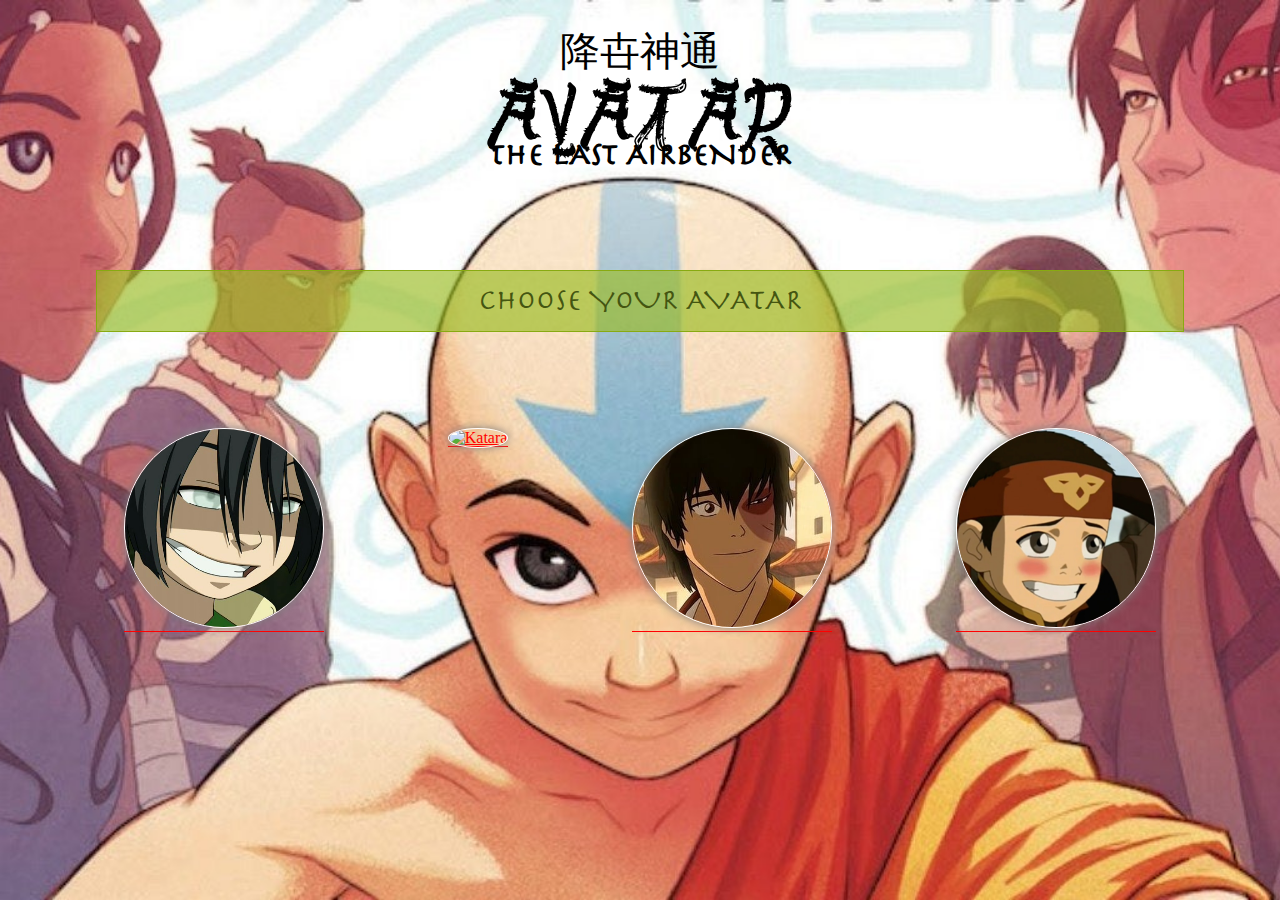
==== index.html @ 9001929a "Completed my landing page ad images created my pages advance." ====
<!DOCTYPE html>
<html lang="en">

<head>
  <meta charset="UTF-8">
  <meta name="viewport" content="width=device-width, initial-scale=1.0">
  <link rel="stylesheet" href="main.css">
  <title>Avatar The Last Airbender</title>
</head>

<body>
  <header id="container">
    <h2 id="chin-title">降卋神通</h2>
    <h1 id="title">
      <span id="title-main">Avatar</span>
      <span id="title-sub">The Last Airbender</span>
    </h1>
  </header>
  <main>
    <h2 class="sub-title">Choose your avatar</h2>
    <section id="content-img">
      <div class="img-item">
        <a href="" class="img-link">
          <img class="imgs" id="toph" src="/img/headShotOfToph.png" alt="Toph">
        </a>
      </div>
      <div class="img-item">
        <a href="" class="img-link">
          <img class="imgs" id="katara" src="/img/HeadShotOfKatara2.jpg" alt="Katara">
        </a>
      </div>
      <div class="img-item">
        <a href="" class="img-link">
          <img class="imgs" id="zuko" src="/img/headShotOfzuko.jpg" alt="Zuko">
        </a>
      </div>
      <div class="img-item">
        <a href="" class="img-link">
          <img class="imgs" id="aang" src="/img/headShotAang.jpeg" alt="Aang">
        </a>
      </div>
    </section>
  </main>
  <script src="main.js"></script>
</body>

</html>
---- main.css ----
* {
  margin: 0;
  padding: 0;
  box-sizing: border-box;
}
html { 
  background: url(/img/landingPage1-2.jpg) no-repeat center center fixed; 
  -webkit-background-size: cover;
  -moz-background-size: cover;
  -o-background-size: cover;
  background-size: cover;
}
@font-face {
  font-family: 'brushido';
  src: url(/fonts/Brushido.ttf);
}
@font-face{
  font-family: 'roman';
  src: url(/fonts/HerculanumLTStd.otf);
}
@keyframes moveInLeft {
  0% {
    opacity: 0;
    transform: translateX(-10rem); }
  80% {
    transform: translateX(1rem); }
  100% {
    opacity: 1;
    transform: translate(0); }
}
#container {
  margin: 1.5rem;
  align-items: center;
  text-align: center;
}
#chin-title {
  font-size: 2.5rem;
  font-weight: 400;
  animation-name: moveInLeft;
  animation-duration: 1s;
  animation-timing-function: ease-out;
}
/* #title {
  margin: 0;
  padding: 0;
} */
#title-main {
  font-family: 'brushido';
  display: block;
  font-size: 6rem;
  font-weight: 800;
  animation-name: moveInLeft;
  animation-duration: 1s;
  animation-timing-function: ease-out;
}
#title-sub {
  font-family: 'roman';
  display: block;
  margin-top: -1.5rem;
  font-size: 2rem;
  font-weight: 800;
  animation-name: moveInLeft;
  animation-duration: 1s;
  animation-timing-function: ease-out;
}
.sub-title {
  margin: 6rem;
  font-family: 'roman';
  font-size: 4rem;
  border: 1px solid #8a1;
  font: normal 30px/60px 'roman';
  color: #451;
  text-align: center;
  background: rgba(154, 187, 34, 0.651);
}

#content-img {
  display: flex;
  flex-wrap: wrap;
  justify-content: space-evenly;
  margin-top: 5rem;
}
a:link, a:visited {
  border-bottom: 1px solid red;
	text-decoration: underline;
	color: red;
}	
a:hover, a:active {
  border-bottom: 3px solid red;
	text-decoration: none;
	color: maroon;
}
.imgs {
  margin: auto;
  border: 1px solid white;
  border-radius: 50%;
  box-shadow: gray 0 0 10px;
  width: 200px;
  height: 200px;
  object-fit: cover;
}
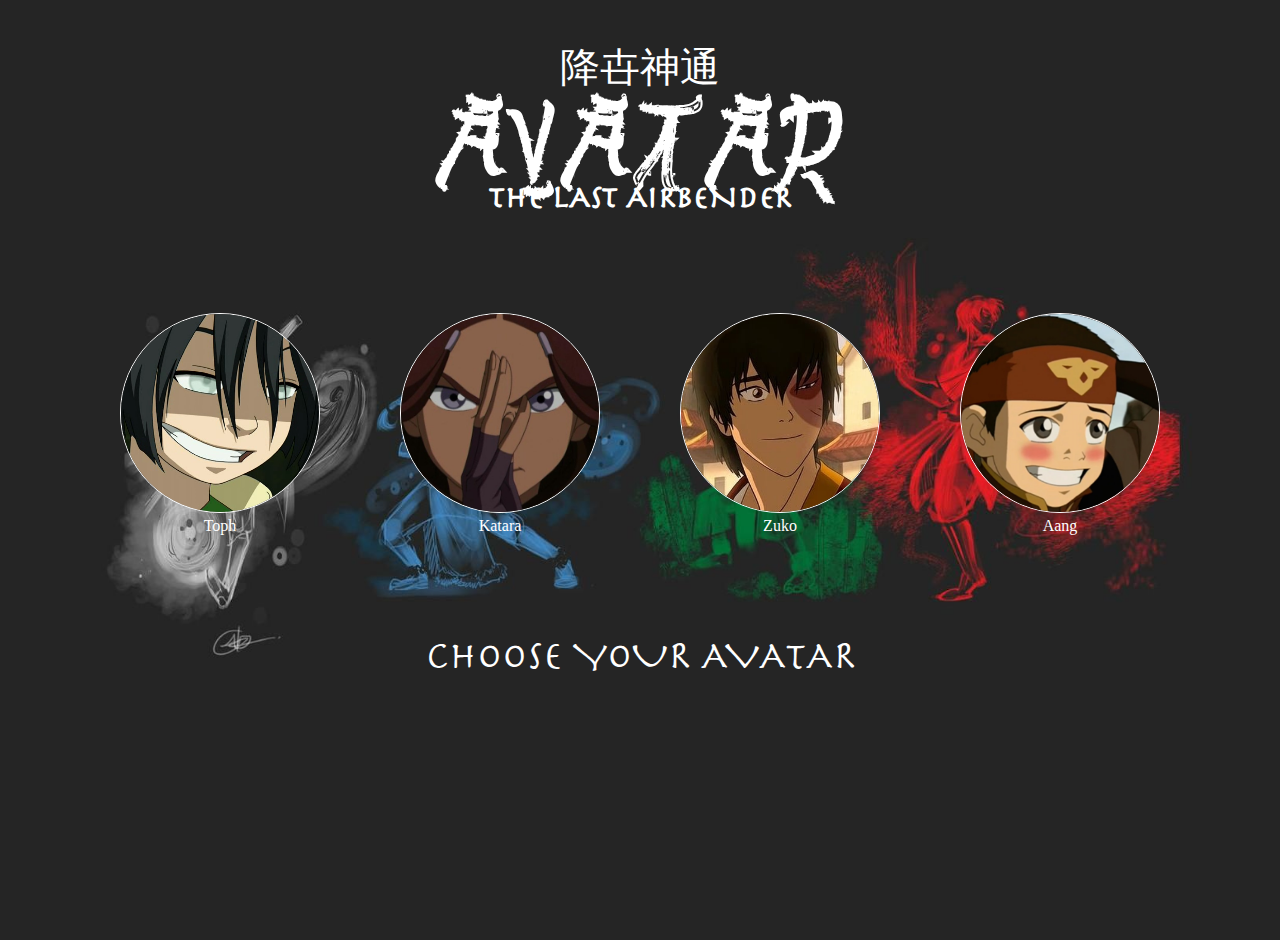
==== commit 855d0a5c: "Completed landing page. Tomorrow starting on avatar one." ====
--- a/index.html
+++ b/index.html
@@ -9,37 +9,57 @@
 </head>
 
 <body>
-  <header id="container">
+  <header class="container">
     <h2 id="chin-title">降卋神通</h2>
     <h1 id="title">
       <span id="title-main">Avatar</span>
       <span id="title-sub">The Last Airbender</span>
     </h1>
   </header>
-  <main>
-    <h2 class="sub-title">Choose your avatar</h2>
+  <main class="container">
     <section id="content-img">
       <div class="img-item">
-        <a href="" class="img-link">
+        <a href="/pages/toph.html" class="img-link">
           <img class="imgs" id="toph" src="/img/headShotOfToph.png" alt="Toph">
+          <div class="show-lay"></div>
+          <div class="text show">
+            Toph<br>
+            <img src="" alt="">
+          </div>
         </a>
       </div>
       <div class="img-item">
-        <a href="" class="img-link">
-          <img class="imgs" id="katara" src="/img/HeadShotOfKatara2.jpg" alt="Katara">
+        <a href="/pages/katara.html" class="img-link">
+          <img class="imgs" id="katara" src="/img/headShotOfKatara2.jpg" alt="Katara">
+          <div class="show-lay show"></div>
+          <div class="text">
+            Katara<br>
+            <img src="" alt="">
+          </div>
         </a>
       </div>
       <div class="img-item">
-        <a href="" class="img-link">
+        <a href="/pages/zuko.html" class="img-link">
           <img class="imgs" id="zuko" src="/img/headShotOfzuko.jpg" alt="Zuko">
+          <div class="show-lay show"></div>
+          <div class="text">
+            Zuko<br>
+            <img src="" alt="">
+          </div>
         </a>
       </div>
       <div class="img-item">
-        <a href="" class="img-link">
+        <a href="/pages/aang.html" class="img-link">
           <img class="imgs" id="aang" src="/img/headShotAang.jpeg" alt="Aang">
+          <div class="show-lay show"></div>
+          <div class="text">
+            Aang<br>
+            <img src="" alt="">
+          </div> 
         </a>
       </div>
     </section>
+    <h2 class="sub-title">Choose your avatar</h2>
   </main>
   <script src="main.js"></script>
 </body>
--- a/main.css
+++ b/main.css
@@ -3,12 +3,12 @@
   padding: 0;
   box-sizing: border-box;
 }
-html { 
-  background: url(/img/landingPage1-2.jpg) no-repeat center center fixed; 
-  -webkit-background-size: cover;
-  -moz-background-size: cover;
-  -o-background-size: cover;
+body {
+  height: 100vh;
+  background-image: url(/img/landingPage.jpg);
   background-size: cover;
+  background-position: top;
+  object-fit: contain;
 }
 @font-face {
   font-family: 'brushido';
@@ -28,30 +28,34 @@
     opacity: 1;
     transform: translate(0); }
 }
-#container {
-  margin: 1.5rem;
+@keyframes moveInRight {
+  0% {
+    opacity: 0;
+    transform: translateX(10rem); }
+  80% {
+    transform: translateX(-1rem); }
+  100% {
+    opacity: 1;
+    transform: translate(0); }
+}
+.container {
+  margin: 2.5rem;
   align-items: center;
   text-align: center;
+  color: #fff; 
 }
 #chin-title {
   font-size: 2.5rem;
   font-weight: 400;
-  animation-name: moveInLeft;
-  animation-duration: 1s;
-  animation-timing-function: ease-out;
+  animation: moveInLeft 1s ease-out;
 }
-/* #title {
-  margin: 0;
-  padding: 0;
-} */
+
 #title-main {
   font-family: 'brushido';
   display: block;
-  font-size: 6rem;
+  font-size: 8rem;
   font-weight: 800;
-  animation-name: moveInLeft;
-  animation-duration: 1s;
-  animation-timing-function: ease-out;
+  animation: moveInLeft 1s ease-out;
 }
 #title-sub {
   font-family: 'roman';
@@ -59,43 +63,55 @@
   margin-top: -1.5rem;
   font-size: 2rem;
   font-weight: 800;
-  animation-name: moveInLeft;
-  animation-duration: 1s;
-  animation-timing-function: ease-out;
+  animation: moveInLeft 1s ease-out;
 }
 .sub-title {
-  margin: 6rem;
-  font-family: 'roman';
-  font-size: 4rem;
-  border: 1px solid #8a1;
-  font: normal 30px/60px 'roman';
-  color: #451;
+  margin-top: 7rem;
+  margin-bottom: -5rem;
+  font: normal 40px/80px 'roman';
   text-align: center;
-  background: rgba(154, 187, 34, 0.651);
+  animation: moveInRight 1s ease-out;
 }
-
+@keyframes float {
+	0% {
+		box-shadow: 0 5px 15px 0px rgba(0,0,0,0.6);
+		transform: translatey(0px);
+	}
+	50% {
+		box-shadow: 0 25px 15px 0px rgba(0,0,0,0.2);
+		transform: translatey(-20px);
+	}
+	100% {
+		box-shadow: 0 5px 15px 0px rgba(0,0,0,0.6);
+		transform: translatey(0px);
+	}
+}
 #content-img {
   display: flex;
   flex-wrap: wrap;
   justify-content: space-evenly;
-  margin-top: 5rem;
+  margin-top: 6rem;
+  animation: moveInRight 1s, ease-out;
 }
-a:link, a:visited {
-  border-bottom: 1px solid red;
-	text-decoration: underline;
-	color: red;
-}	
-a:hover, a:active {
-  border-bottom: 3px solid red;
-	text-decoration: none;
-	color: maroon;
+
+.img-link {
+  text-decoration: none;
+  color: #fff;
 }
 .imgs {
-  margin: auto;
-  border: 1px solid white;
-  border-radius: 50%;
-  box-shadow: gray 0 0 10px;
+	border: 1px white solid;
+	border-radius: 50%;
+  animation: float 6s ease-in-out infinite;
   width: 200px;
   height: 200px;
   object-fit: cover;
+  cursor: pointer;
+}
+
+
+.sub-title {
+  margin-top: 4rem;
+  font: normal 40px/80px 'roman';
+  text-align: center;
+  animation: moveInRight 1s ease-out;
 }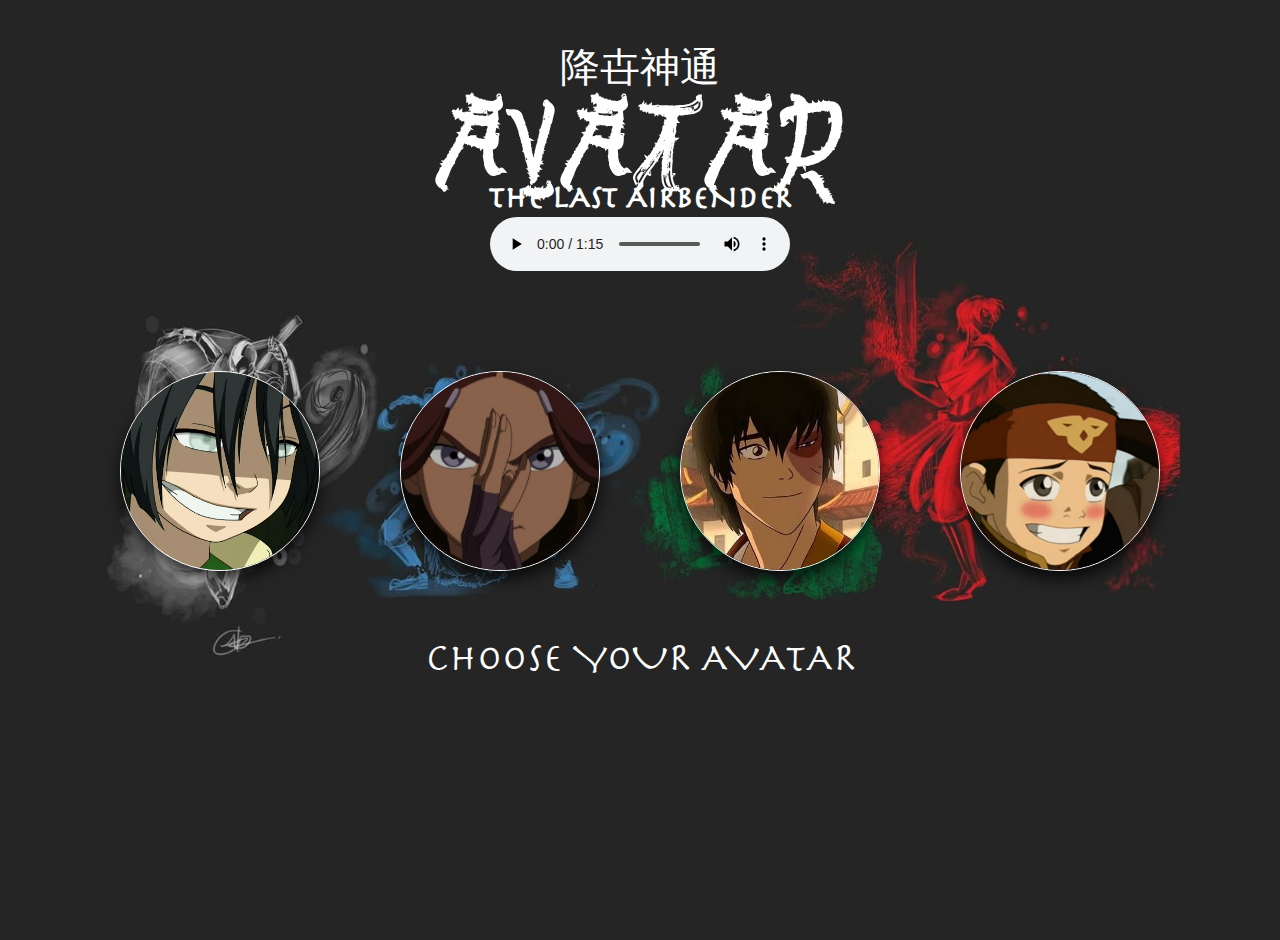
==== commit 101aa4f5: "Added the audio for my landing page" ====
--- a/index.html
+++ b/index.html
@@ -4,6 +4,7 @@
 <head>
   <meta charset="UTF-8">
   <meta name="viewport" content="width=device-width, initial-scale=1.0">
+  <link rel="stylesheet" href="https://stackpath.bootstrapcdn.com/font-awesome/4.7.0/css/font-awesome.min.css" integrity="sha384-wvfXpqpZZVQGK6TAh5PVlGOfQNHSoD2xbE+QkPxCAFlNEevoEH3Sl0sibVcOQVnN" crossorigin="anonymous">
   <link rel="stylesheet" href="main.css">
   <title>Avatar The Last Airbender</title>
 </head>
@@ -15,6 +16,16 @@
       <span id="title-main">Avatar</span>
       <span id="title-sub">The Last Airbender</span>
     </h1>
+    <figure>
+      <!-- <figcaption>Listen to Brave Little Soldier Boy:</figcaption> -->
+      <audio
+          id="player"
+          controls
+          src="/audio/31YuYen.mp3">
+              Your browser does not support the
+              <code>audio</code> element.
+      </audio>
+  </figure>
   </header>
   <main class="container">
     <section id="content-img">
@@ -22,40 +33,40 @@
         <a href="/pages/toph.html" class="img-link">
           <img class="imgs" id="toph" src="/img/headShotOfToph.png" alt="Toph">
           <div class="show-lay"></div>
-          <div class="text show">
+          <!-- <div class="toph-text">
             Toph<br>
             <img src="" alt="">
-          </div>
+          </div> -->
         </a>
       </div>
       <div class="img-item">
         <a href="/pages/katara.html" class="img-link">
           <img class="imgs" id="katara" src="/img/headShotOfKatara2.jpg" alt="Katara">
           <div class="show-lay show"></div>
-          <div class="text">
+          <!-- <div class="text">
             Katara<br>
             <img src="" alt="">
-          </div>
+          </div> -->
         </a>
       </div>
       <div class="img-item">
         <a href="/pages/zuko.html" class="img-link">
           <img class="imgs" id="zuko" src="/img/headShotOfzuko.jpg" alt="Zuko">
           <div class="show-lay show"></div>
-          <div class="text">
+          <!-- <div class="text">
             Zuko<br>
             <img src="" alt="">
-          </div>
+          </div> -->
         </a>
       </div>
       <div class="img-item">
         <a href="/pages/aang.html" class="img-link">
           <img class="imgs" id="aang" src="/img/headShotAang.jpeg" alt="Aang">
           <div class="show-lay show"></div>
-          <div class="text">
+          <!-- <div class="text">
             Aang<br>
             <img src="" alt="">
-          </div> 
+          </div>  -->
         </a>
       </div>
     </section>
--- a/main.css
+++ b/main.css
@@ -99,6 +99,12 @@
   color: #fff;
 }
 .imgs {
+  display: block;
+  position: relative;
+  background-size: 120%;
+  border-radius: 50%;
+  transition: 0.5s;
+  box-shadow: 0px .5rem 1rem rgba(0,0,0,.75);
 	border: 1px white solid;
 	border-radius: 50%;
   animation: float 6s ease-in-out infinite;
@@ -108,9 +114,8 @@
   cursor: pointer;
 }
 
-
 .sub-title {
-  margin-top: 4rem;
+  margin-top: 3rem;
   font: normal 40px/80px 'roman';
   text-align: center;
   animation: moveInRight 1s ease-out;
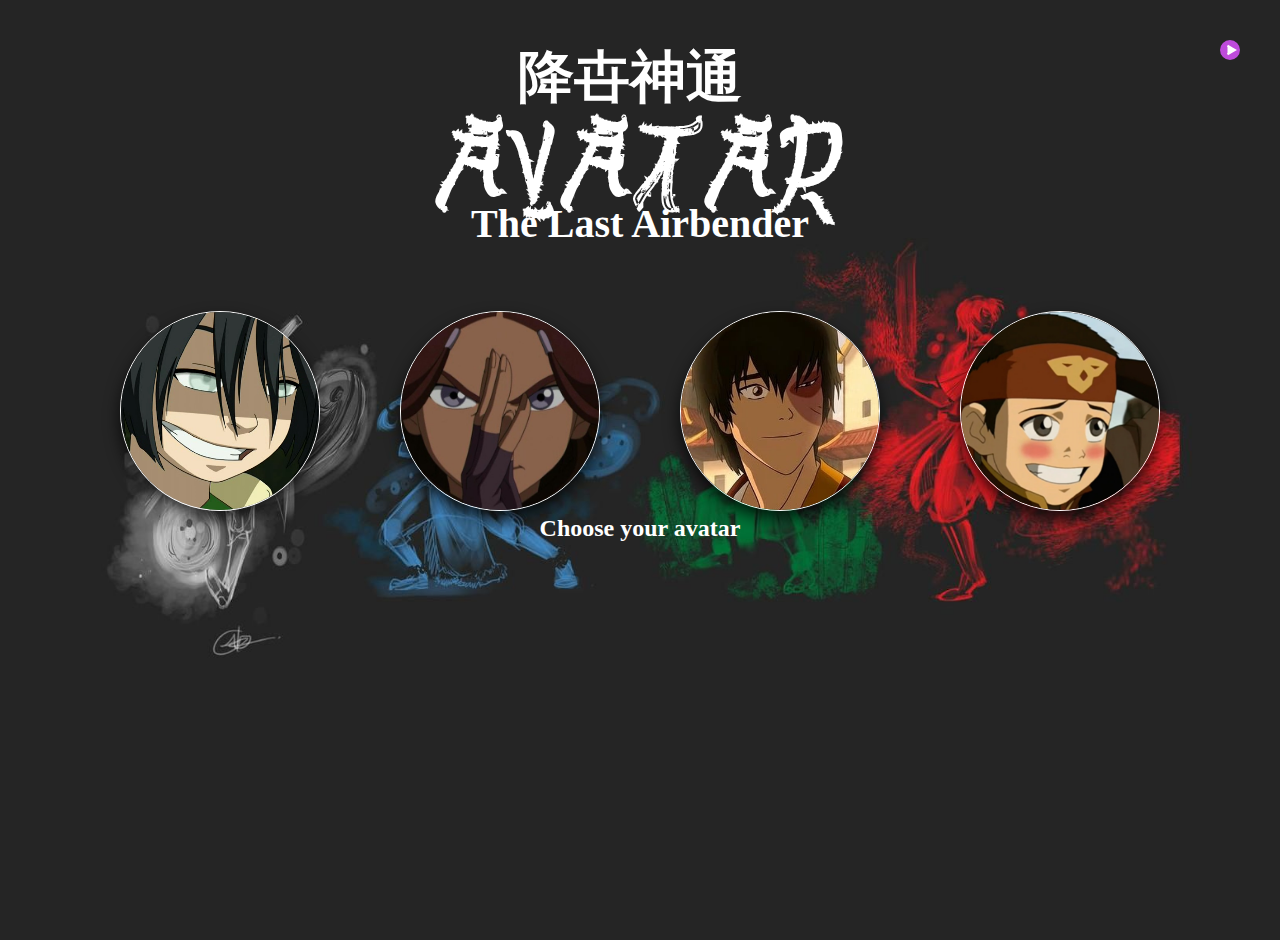
==== commit 2e9babd5: "Completed my landing page, finally ready to move on." ====
--- a/index.html
+++ b/index.html
@@ -2,30 +2,41 @@
 <html lang="en">
 
 <head>
-  <meta charset="UTF-8">
-  <meta name="viewport" content="width=device-width, initial-scale=1.0">
-  <link rel="stylesheet" href="https://stackpath.bootstrapcdn.com/font-awesome/4.7.0/css/font-awesome.min.css" integrity="sha384-wvfXpqpZZVQGK6TAh5PVlGOfQNHSoD2xbE+QkPxCAFlNEevoEH3Sl0sibVcOQVnN" crossorigin="anonymous">
+  <!-- Basic Meta -->
+  <meta charset="utf-8" />
+  <meta name="viewport" content="width=device-width, initial-scale=1, shrink-to-fit=no" />
+  <!-- The Creater -->
+  <meta name="author" content="Nairobi Sheikh" />
+  <meta name="description"
+    content="Avatar the last airbender, the game. A basic game where you get to paly the role of whatever avatar you choose. You go through their life experience, fight their enemies and bring peace to the villages." />
+
+  <!-- Favicon -->
+  <link rel="icon" href="/assets/img/red.png" type="image/png" sizes="16x16" />
+
+  <!-- CSS Link -->
   <link rel="stylesheet" href="main.css">
+
   <title>Avatar The Last Airbender</title>
 </head>
 
 <body>
   <header class="container">
+    <!-- <figure>
+      <figcaption>Listen to Brave Little Soldier Boy:</figcaption>
+      <audio
+          id="my_audio" loop="loop" autoplay="autoplay"
+          controls
+          src="/audio/31YuYen.mp3">
+              Your browser does not support the
+              <code>audio</code> element.
+      </audio>
+    </figure> -->
+    <dive id="playerContent"></dive>
     <h2 id="chin-title">降卋神通</h2>
     <h1 id="title">
       <span id="title-main">Avatar</span>
       <span id="title-sub">The Last Airbender</span>
     </h1>
-    <figure>
-      <!-- <figcaption>Listen to Brave Little Soldier Boy:</figcaption> -->
-      <audio
-          id="player"
-          controls
-          src="/audio/31YuYen.mp3">
-              Your browser does not support the
-              <code>audio</code> element.
-      </audio>
-  </figure>
   </header>
   <main class="container">
     <section id="content-img">
@@ -70,7 +81,7 @@
         </a>
       </div>
     </section>
-    <h2 class="sub-title">Choose your avatar</h2>
+    <h2 id="yourAvatar">Choose your avatar</h2>
   </main>
   <script src="main.js"></script>
 </body>
--- a/main.css
+++ b/main.css
@@ -3,6 +3,10 @@
   padding: 0;
   box-sizing: border-box;
 }
+:root {
+
+}
+
 body {
   height: 100vh;
   background-image: url(/img/landingPage.jpg);
@@ -10,6 +14,7 @@
   background-position: top;
   object-fit: contain;
 }
+/** The Fonts **/
 @font-face {
   font-family: 'brushido';
   src: url(/fonts/Brushido.ttf);
@@ -18,6 +23,7 @@
   font-family: 'roman';
   src: url(/fonts/HerculanumLTStd.otf);
 }
+/** Keyframes Animetions **/
 @keyframes moveInLeft {
   0% {
     opacity: 0;
@@ -38,40 +44,6 @@
     opacity: 1;
     transform: translate(0); }
 }
-.container {
-  margin: 2.5rem;
-  align-items: center;
-  text-align: center;
-  color: #fff; 
-}
-#chin-title {
-  font-size: 2.5rem;
-  font-weight: 400;
-  animation: moveInLeft 1s ease-out;
-}
-
-#title-main {
-  font-family: 'brushido';
-  display: block;
-  font-size: 8rem;
-  font-weight: 800;
-  animation: moveInLeft 1s ease-out;
-}
-#title-sub {
-  font-family: 'roman';
-  display: block;
-  margin-top: -1.5rem;
-  font-size: 2rem;
-  font-weight: 800;
-  animation: moveInLeft 1s ease-out;
-}
-.sub-title {
-  margin-top: 7rem;
-  margin-bottom: -5rem;
-  font: normal 40px/80px 'roman';
-  text-align: center;
-  animation: moveInRight 1s ease-out;
-}
 @keyframes float {
 	0% {
 		box-shadow: 0 5px 15px 0px rgba(0,0,0,0.6);
@@ -86,11 +58,46 @@
 		transform: translatey(0px);
 	}
 }
+
+.container {
+  margin: 2.5rem;
+  align-items: center;
+  text-align: center;
+  color: #fff; 
+}
+.circle-audio-player {
+  cursor: pointer;
+  float: right;
+}
+
+#chin-title {
+  font-size: 3.5rem;
+  animation: moveInLeft 1s ease-out;
+}
+
+#title-main {
+  font: 800 8rem 'brushido';
+  animation: moveInLeft 1s ease-out;
+}
+#title-sub {
+  font: normal 'roman';
+  display: block;
+  margin-top: -1.5rem;
+  font-size: 2.5rem;
+  animation: moveInLeft 1s ease-out;
+}
+.sub-title {
+  margin-top: 7rem;
+  margin-bottom: -5rem;
+  font: normal 40px/80px 'roman';
+  text-align: center;
+  animation: moveInRight 1s ease-out;
+}
+
 #content-img {
   display: flex;
   flex-wrap: wrap;
   justify-content: space-evenly;
-  margin-top: 6rem;
   animation: moveInRight 1s, ease-out;
 }
 
@@ -99,17 +106,13 @@
   color: #fff;
 }
 .imgs {
-  display: block;
-  position: relative;
-  background-size: 120%;
   border-radius: 50%;
-  transition: 0.5s;
   box-shadow: 0px .5rem 1rem rgba(0,0,0,.75);
 	border: 1px white solid;
-	border-radius: 50%;
   animation: float 6s ease-in-out infinite;
   width: 200px;
   height: 200px;
+  margin-top: 1.5rem;
   object-fit: cover;
   cursor: pointer;
 }
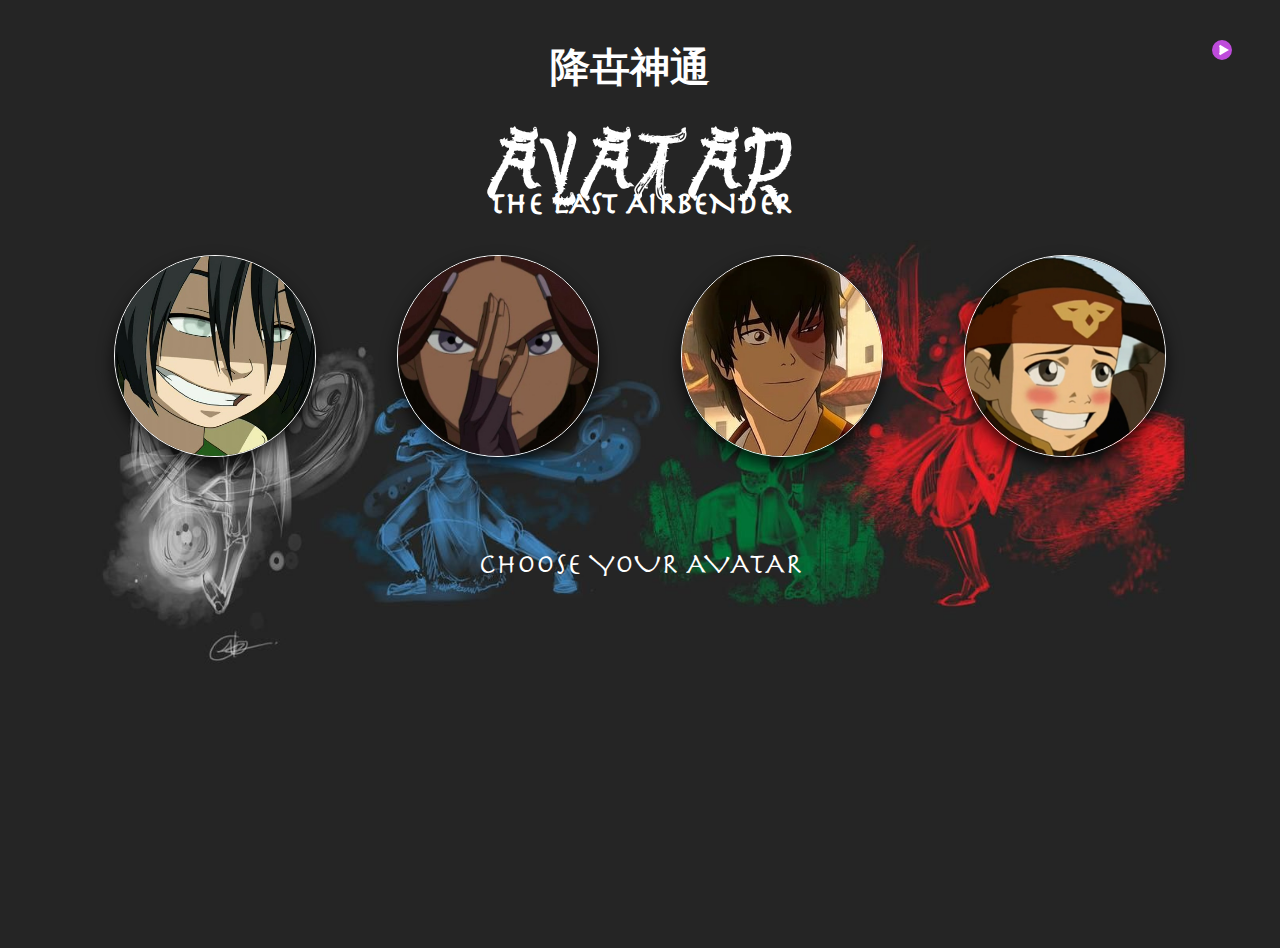
==== commit 8af4968d: "I am happy" ====
--- a/index.html
+++ b/index.html
@@ -2,35 +2,21 @@
 <html lang="en">
 
 <head>
-  <!-- Basic Meta -->
   <meta charset="utf-8" />
   <meta name="viewport" content="width=device-width, initial-scale=1, shrink-to-fit=no" />
-  <!-- The Creater -->
   <meta name="author" content="Nairobi Sheikh" />
   <meta name="description"
     content="Avatar the last airbender, the game. A basic game where you get to paly the role of whatever avatar you choose. You go through their life experience, fight their enemies and bring peace to the villages." />
 
-  <!-- Favicon -->
-  <link rel="icon" href="/assets/img/red.png" type="image/png" sizes="16x16" />
+  <link rel="icon" href="/img/theFace.jpg" type="image/png" sizes="16x16" />
 
-  <!-- CSS Link -->
-  <link rel="stylesheet" href="main.css">
+  <link rel="stylesheet" href="/css/main.css">
 
-  <title>Avatar The Last Airbender</title>
+  <title>AvatarTheLastAirbenderTheGame</title>
 </head>
 
 <body>
   <header class="container">
-    <!-- <figure>
-      <figcaption>Listen to Brave Little Soldier Boy:</figcaption>
-      <audio
-          id="my_audio" loop="loop" autoplay="autoplay"
-          controls
-          src="/audio/31YuYen.mp3">
-              Your browser does not support the
-              <code>audio</code> element.
-      </audio>
-    </figure> -->
     <dive id="playerContent"></dive>
     <h2 id="chin-title">降卋神通</h2>
     <h1 id="title">
@@ -40,50 +26,54 @@
   </header>
   <main class="container">
     <section id="content-img">
-      <div class="img-item">
+      <div class="img-cotainer">
         <a href="/pages/toph.html" class="img-link">
           <img class="imgs" id="toph" src="/img/headShotOfToph.png" alt="Toph">
-          <div class="show-lay"></div>
-          <!-- <div class="toph-text">
-            Toph<br>
-            <img src="" alt="">
-          </div> -->
+          <div class="show-lay show-cross">
+            <div class="text">
+              Toph<br>
+              <img src="" alt="">
+            </div>
+          </div>
         </a>
       </div>
-      <div class="img-item">
+      <div class="img-cotainer">
         <a href="/pages/katara.html" class="img-link">
           <img class="imgs" id="katara" src="/img/headShotOfKatara2.jpg" alt="Katara">
-          <div class="show-lay show"></div>
-          <!-- <div class="text">
-            Katara<br>
-            <img src="" alt="">
-          </div> -->
+          <div class="show-lay show-cross">
+            <div class="text">
+              Katara<br>
+              <img src="" alt="">
+            </div>
+          </div>
         </a>
       </div>
-      <div class="img-item">
+      <div class="img-cotainer">
         <a href="/pages/zuko.html" class="img-link">
           <img class="imgs" id="zuko" src="/img/headShotOfzuko.jpg" alt="Zuko">
-          <div class="show-lay show"></div>
-          <!-- <div class="text">
-            Zuko<br>
-            <img src="" alt="">
-          </div> -->
+          <div class="show-lay show-cross">
+            <div class="text">
+              Zuko<br>
+              <img src="" alt="">
+            </div>
+          </div>
         </a>
       </div>
-      <div class="img-item">
+      <div class="img-cotainer">
         <a href="/pages/aang.html" class="img-link">
           <img class="imgs" id="aang" src="/img/headShotAang.jpeg" alt="Aang">
-          <div class="show-lay show"></div>
-          <!-- <div class="text">
-            Aang<br>
-            <img src="" alt="">
-          </div>  -->
+          <div class="show-lay show-cross">
+            <div class="text">
+              Aang<br>
+              <img src="" alt="">
+            </div>
+          </div>
         </a>
       </div>
     </section>
     <h2 id="yourAvatar">Choose your avatar</h2>
   </main>
-  <script src="main.js"></script>
+  <script src="/script/main.js"></script>
 </body>
 
 </html>--- a/css/main.css
+++ b/css/main.css
@@ -0,0 +1,150 @@
+/* * {
+  margin: 0;
+  padding: 0;
+  box-sizing: border-box;
+}
+/* :root {
+
+} */
+
+body {
+  height: 100vh;
+  background: url(/img/landingPage.jpg);
+  background-size: cover;
+  background-position: top;
+  object-fit: contain;
+}
+/** The Fonts **/
+@font-face {
+  font-family: 'brushido';
+  src: url(/fonts/Brushido.ttf);
+}
+@font-face{
+  font-family: 'roman';
+  src: url(/fonts/HerculanumLTStd.otf);
+}
+/** Keyframes Animetions **/
+@keyframes moveInLeft {
+  0% {
+    opacity: 0;
+    transform: translateX(-10rem); }
+  80% {
+    transform: translateX(1rem); }
+  100% {
+    opacity: 1;
+    transform: translate(0); }
+}
+@keyframes moveInRight {
+  0% {
+    opacity: 0;
+    transform: translateX(10rem); }
+  80% {
+    transform: translateX(-1rem); }
+  100% {
+    opacity: 1;
+    transform: translate(0); }
+}
+@keyframes float {
+	0% {
+		box-shadow: 0 5px 15px 0px rgba(0,0,0,0.6);
+		transform: translatey(0px);
+	}
+	50% {
+		box-shadow: 0 25px 15px 0px rgba(0,0,0,0.2);
+		transform: translatey(-20px);
+	}
+	100% {
+		box-shadow: 0 5px 15px 0px rgba(0,0,0,0.6);
+		transform: translatey(0px);
+	}
+}
+
+.container {
+  margin: 2.5rem;
+  align-items: center;
+  text-align: center;
+  color: #fff; 
+}
+/** Audio **/
+.circle-audio-player {
+  cursor: pointer;
+  float: right;
+}
+/** Header Segment **/
+#chin-title {
+  font-size: 2.5rem;
+  animation: moveInLeft 1s ease-out;
+}
+#title-main {
+  font: 900 6rem 'brushido';
+  animation: moveInLeft 1s ease-out;
+}
+#title-sub {
+  font-family: 'roman';
+  display: block;
+  margin: -1.5rem;
+  /* font-size: 2rem; */
+  animation: moveInLeft 1s ease-out;
+}
+
+/** Image Measurements **/
+#content-img {
+  display: flex;
+  flex-wrap: wrap;
+  justify-content: space-evenly;
+  animation: moveInRight 1s, ease-out;
+}
+
+.img-link {
+  text-decoration: none;
+  color: #fff;
+}
+.imgs {
+  border-radius: 50%;
+  box-shadow: 0px .5rem 1rem rgba(0,0,0,.75);
+	border: 1px white solid;
+  animation: float 6s ease-in-out infinite;
+  width: 200px;
+  height: 200px;
+  margin: 1rem;
+  object-fit: cover;
+  cursor: pointer;
+}
+/* .text {
+  font-size: 20px;
+  position: absolute;
+  top: 50%;
+  left: 50%;
+  transform: translate(-50%, -50%);
+  font-family: 'roman';
+}*/
+.show-lay {
+  position: absolute;
+  opacity: 0;
+  transition: all .3s ease;
+}
+.img-container:hover .show-lay {
+  opacity: 1;
+}
+.img-container:hover .imgs {
+  opacity: 0;
+}
+.show-lay {
+  width: 0;
+  height: 0;
+  top: 0;
+  left: 0;
+  background-color: rgba(123, 228, 82, 0.603);
+}
+
+.container:hover .img-container {
+  width: 100%;
+  height: 100%;
+}
+/** h2 **/
+#yourAvatar {
+  margin-top: 3rem;
+  font: normal 30px/80px 'roman';
+  text-align: center;
+  animation: moveInRight 1s ease-out;
+}